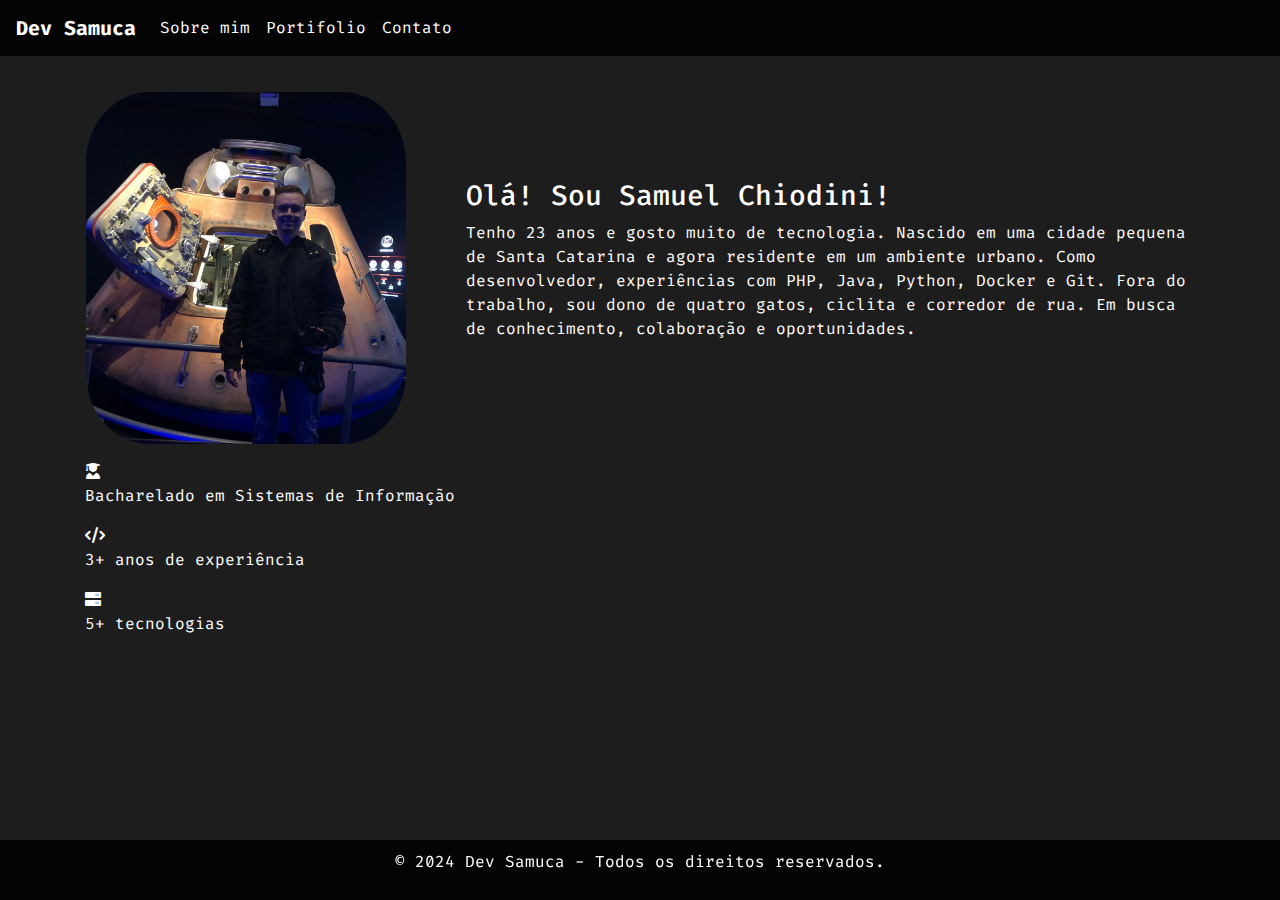
==== index.html @ 4c34ec91 "adicionando novos estilos e conteudo" ====
<!DOCTYPE html>
<html lang="pt-BR">

<head>
    <meta charset="UTF-8">
    <meta name="viewport" content="width=device-width, initial-scale=1.0">
    <link rel="stylesheet" href="https://cdn.jsdelivr.net/npm/bootstrap@4.4.1/dist/css/bootstrap.min.css"
        integrity="sha384-Vkoo8x4CGsO3+Hhxv8T/Q5PaXtkKtu6ug5TOeNV6gBiFeWPGFN9MuhOf23Q9Ifjh" crossorigin="anonymous">
    <link href="https://cdnjs.cloudflare.com/ajax/libs/font-awesome/6.0.0-beta3/css/all.min.css" rel="stylesheet">
    <link rel="preconnect" href="https://fonts.googleapis.com">
    <link rel="preconnect" href="https://fonts.gstatic.com" crossorigin>
    <link href="https://fonts.googleapis.com/css2?family=Fira+Code:wght@300..700&display=swap" rel="stylesheet">
    <link href="style.css" rel="stylesheet">
    <script src="https://code.jquery.com/jquery-3.4.1.slim.min.js"
        integrity="sha384-J6qa4849blE2+poT4WnyKhv5vZF5SrPo0iEjwBvKU7imGFAV0wwj1yYfoRSJoZ+n"
        crossorigin="anonymous"></script>
    <script src="https://cdn.jsdelivr.net/npm/popper.js@1.16.0/dist/umd/popper.min.js"
        integrity="sha384-Q6E9RHvbIyZFJoft+2mJbHaEWldlvI9IOYy5n3zV9zzTtmI3UksdQRVvoxMfooAo"
        crossorigin="anonymous"></script>
    <script src="https://cdn.jsdelivr.net/npm/bootstrap@4.4.1/dist/js/bootstrap.min.js"
        integrity="sha384-wfSDF2E50Y2D1uUdj0O3uMBJnjuUD4Ih7YwaYd1iqfktj0Uod8GCExl3Og8ifwB6"
        crossorigin="anonymous"></script>
    <title>Dev Samuca</title>

</head>

<body>
    <nav class="navbar navbar-expand-lg">
        <a class="navbar-brand" href="index.html"><b>Dev Samuca</b></a>
        <button class="navbar-toggler" type="button" data-toggle="collapse" data-target="#navbarNavAltMarkup"
            aria-controls="navbarNavAltMarkup" aria-expanded="false" aria-label="Toggle navigation">
            <span class="navbar-toggler-icon"></span>
        </button>
        <div class="collapse navbar-collapse" id="navbarNavAltMarkup">
            <div class="navbar-nav">
                <a class="nav-item nav-link" href="#">Sobre mim</a>
                <a class="nav-item nav-link" href="#">Portifolio</a>
                <a class="nav-item nav-link" href="#">Contato</a>
            </div>
        </div>
    </nav>
    <section>
        <div class="container">
            <div class="conteudo">
                <div class="row align-items-center">
                    <div class="col sobre-mim-ini">
                        <img src="./img/eu.jpeg" alt="" class="my-img">
                    </div>
                    <div class="col-8 sobre-mim-ini">
                        <h3>Olá! Sou Samuel Chiodini!</h3>
                        <p>
                            Tenho 23 anos e gosto muito de tecnologia. Nascido em uma cidade pequena de Santa Catarina e
                            agora residente em um ambiente urbano. Como desenvolvedor, experiências com PHP, Java,
                            Python, Docker e Git. Fora do trabalho, sou dono de quatro gatos, ciclita e corredor de rua.
                            Em busca de conhecimento, colaboração e oportunidades.
                        </p>
                    </div>
                </div>
                <div class="conhecimentos">
                    <span class="conhecimento-item">
                        <i class="fas fa-user-graduate"></i>
                        <p>Bacharelado em Sistemas de Informação</p>
                    </span>
                    <span class="conhecimento-item">
                        <i class="fas fa-code"></i>
                        <p>3+ anos de experiência</p>
                    </span>
                    <span class="conhecimento-item">
                        <i class="fas fa-server"></i>
                        <p>5+ tecnologias</p>
                    </span>
                </div>
            </div>
        </div>
    </section>
    <footer>
        <p>&copy; 2024 Dev Samuca - Todos os direitos reservados.</p>
    </footer>
</body>

</html>
---- style.css ----
body {
    font-family: Arial, sans-serif;
    margin: 0;
    padding: 0;
    /* background-image: url('./img/how-to-change-your-keyboard-layout-in-windows-11-1-compressed.webp'); */
    background-repeat: no-repeat;
    background-size: cover;
    background-color: rgb(29, 29, 29);
    color: #fff;
    font-family: "Fira Code", monospace;
}

header {
    background-color: #333;
    color: #fff;
    padding: 10px 0;
    display: flex;
}

nav {
    background-color: rgba(0, 0, 0, 0.836);
}

nav a {
    color: #fff;
}

section {
    padding: 20px;
}

footer {
    background-color: rgba(0, 0, 0, 0.836);
    color: #fff;
    text-align: center;
    padding: 10px 0;
    position: fixed;
    bottom: 0;
    width: 100%;
}

.my-img {
    width: 20rem;
    height: 22rem;
    border-radius: 20%;
    object-fit: cover;
}

.sobre-mim-ini {
    padding: 1rem;
}
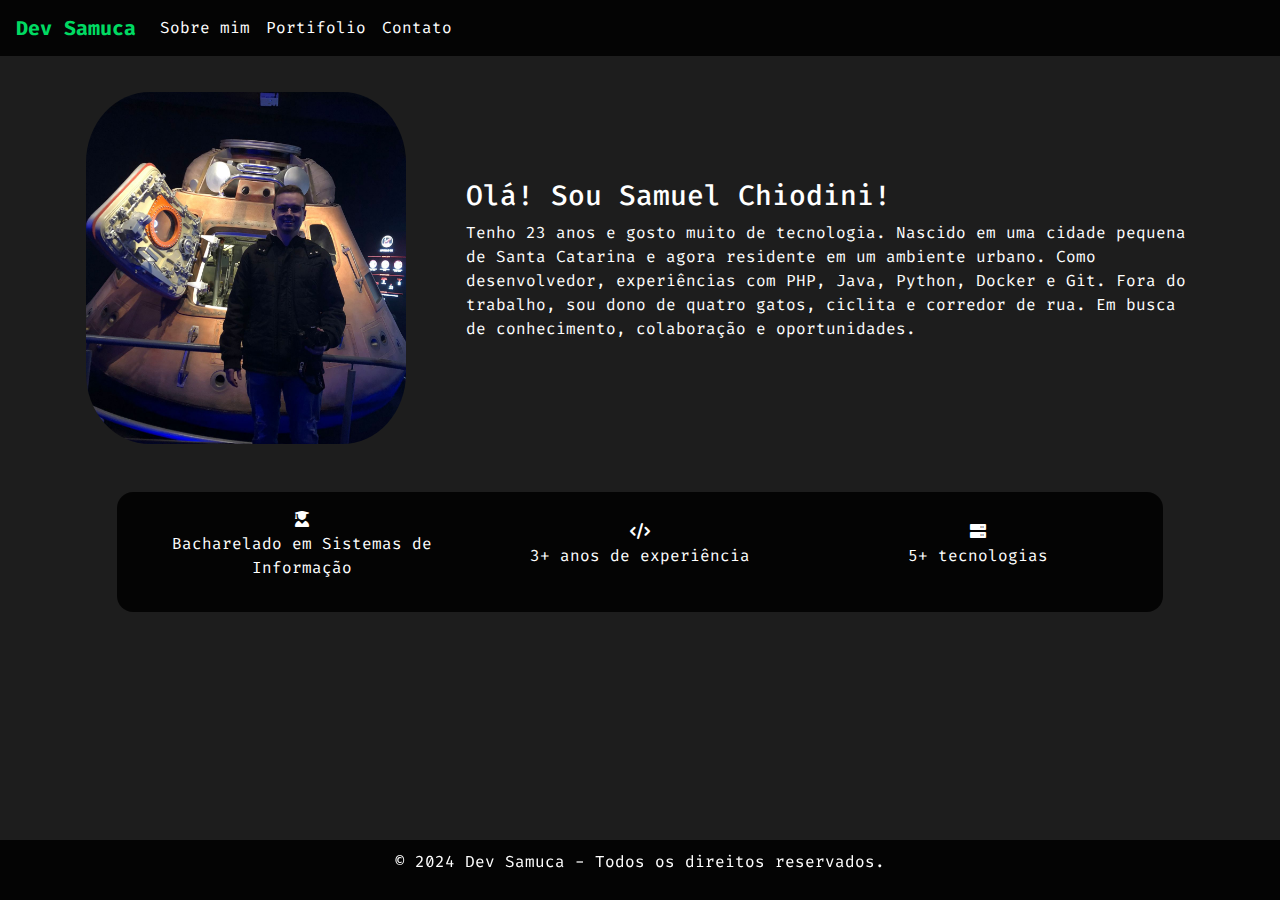
==== commit 718625f6: "ajustando novos estilos" ====
--- a/index.html
+++ b/index.html
@@ -33,42 +33,54 @@
         </button>
         <div class="collapse navbar-collapse" id="navbarNavAltMarkup">
             <div class="navbar-nav">
-                <a class="nav-item nav-link" href="#">Sobre mim</a>
-                <a class="nav-item nav-link" href="#">Portifolio</a>
-                <a class="nav-item nav-link" href="#">Contato</a>
+                <a class="nav-link" href="#">Sobre mim</a>
+                <a class="nav-link" href="#">Portifolio</a>
+                <a class="nav-link" href="#">Contato</a>
             </div>
         </div>
     </nav>
     <section>
         <div class="container">
-            <div class="conteudo">
-                <div class="row align-items-center">
-                    <div class="col sobre-mim-ini">
-                        <img src="./img/eu.jpeg" alt="" class="my-img">
-                    </div>
-                    <div class="col-8 sobre-mim-ini">
-                        <h3>Olá! Sou Samuel Chiodini!</h3>
-                        <p>
-                            Tenho 23 anos e gosto muito de tecnologia. Nascido em uma cidade pequena de Santa Catarina e
-                            agora residente em um ambiente urbano. Como desenvolvedor, experiências com PHP, Java,
-                            Python, Docker e Git. Fora do trabalho, sou dono de quatro gatos, ciclita e corredor de rua.
-                            Em busca de conhecimento, colaboração e oportunidades.
-                        </p>
+            <div class="row flex-column ">
+                <div class="col">
+                    <div class="row align-items-center">
+                        <div class="col sobre-mim-ini">
+                            <img src="./img/eu.jpeg" alt="" class="my-img">
+                        </div>
+                        <div class="col-8 sobre-mim-ini">
+                            <h3>Olá! Sou Samuel Chiodini!</h3>
+                            <p>
+                                Tenho 23 anos e gosto muito de tecnologia. Nascido em uma cidade pequena de Santa
+                                Catarina e
+                                agora residente em um ambiente urbano. Como desenvolvedor, experiências com PHP, Java,
+                                Python, Docker e Git. Fora do trabalho, sou dono de quatro gatos, ciclita e corredor de
+                                rua.
+                                Em busca de conhecimento, colaboração e oportunidades.
+                            </p>
+                        </div>
                     </div>
                 </div>
-                <div class="conhecimentos">
-                    <span class="conhecimento-item">
-                        <i class="fas fa-user-graduate"></i>
-                        <p>Bacharelado em Sistemas de Informação</p>
-                    </span>
-                    <span class="conhecimento-item">
-                        <i class="fas fa-code"></i>
-                        <p>3+ anos de experiência</p>
-                    </span>
-                    <span class="conhecimento-item">
-                        <i class="fas fa-server"></i>
-                        <p>5+ tecnologias</p>
-                    </span>
+                <div class="col">
+                    <div class="row align-items-center dados-mais">
+                        <div class="col icons-paragrafo">
+                            <span class="conhecimento-item">
+                                <i class="fas fa-user-graduate"></i>
+                                <p>Bacharelado em Sistemas de Informação</p>
+                            </span>
+                        </div>
+                        <div class="col icons-paragrafo">
+                            <span class="conhecimento-item">
+                                <i class="fas fa-code"></i>
+                                <p>3+ anos de experiência</p>
+                            </span>
+                        </div>
+                        <div class="col icons-paragrafo">
+                            <span class="conhecimento-item">
+                                <i class="fas fa-server"></i>
+                                <p>5+ tecnologias</p>
+                            </span>
+                        </div>
+                    </div>
                 </div>
             </div>
         </div>
--- a/style.css
+++ b/style.css
@@ -48,4 +48,26 @@
 
 .sobre-mim-ini {
     padding: 1rem;
+}
+
+.navbar-brand {
+    color: #00da62;
+}
+
+.navbar-brand:hover {
+    color: #00da62;
+}
+
+.nav-link:hover {
+    color: #00da62;
+}
+
+.dados-mais {
+    background-color: rgba(0, 0, 0, 0.836);
+    border-radius: 1rem;
+    padding: 1rem;
+    margin: 2rem;
+}
+.icons-paragrafo{
+    text-align: center;
 }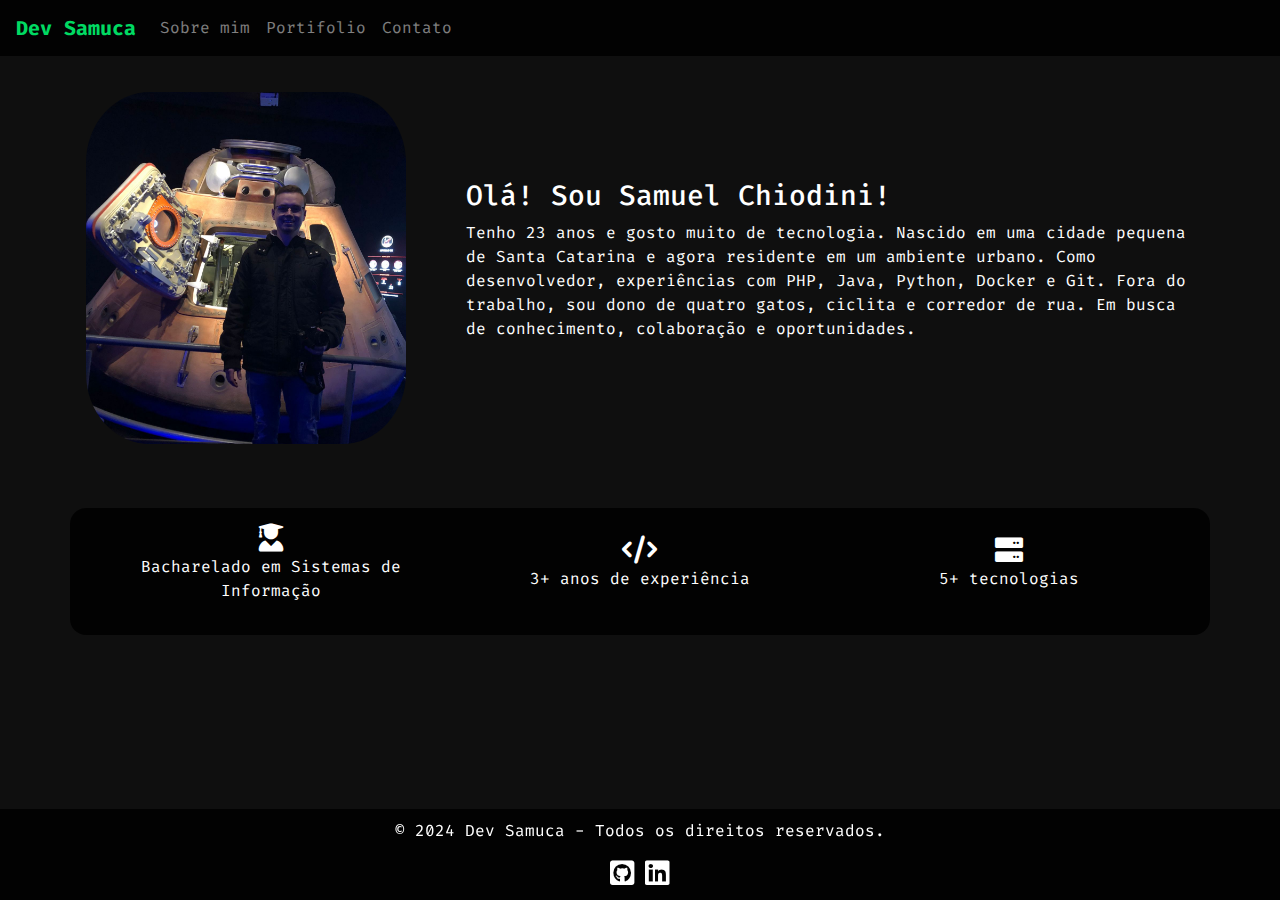
==== commit 6463b232: "estilo" ====
--- a/index.html
+++ b/index.html
@@ -25,7 +25,7 @@
 </head>
 
 <body>
-    <nav class="navbar navbar-expand-lg">
+    <nav class="navbar navbar-expand-lg navbar-dark">
         <a class="navbar-brand" href="index.html"><b>Dev Samuca</b></a>
         <button class="navbar-toggler" type="button" data-toggle="collapse" data-target="#navbarNavAltMarkup"
             aria-controls="navbarNavAltMarkup" aria-expanded="false" aria-label="Toggle navigation">
@@ -87,6 +87,12 @@
     </section>
     <footer>
         <p>&copy; 2024 Dev Samuca - Todos os direitos reservados.</p>
+        <a href="https://github.com/Samuca23" target="_blank" class="redes-sociais">
+            <i class="fab fa-github-square"></i>
+        </a>
+        <a href="https://www.linkedin.com/in/samuel-chiodini-5621931b3/" target="_blank" class="redes-sociais">
+            <i class="fab fa-linkedin"></i>
+        </a>
     </footer>
 </body>
 
--- a/style.css
+++ b/style.css
@@ -2,10 +2,9 @@
     font-family: Arial, sans-serif;
     margin: 0;
     padding: 0;
-    /* background-image: url('./img/how-to-change-your-keyboard-layout-in-windows-11-1-compressed.webp'); */
     background-repeat: no-repeat;
     background-size: cover;
-    background-color: rgb(29, 29, 29);
+    background-color: rgb(15, 15, 15);
     color: #fff;
     font-family: "Fira Code", monospace;
 }
@@ -17,7 +16,7 @@
     display: flex;
 }
 
-nav {
+.navbar {
     background-color: rgba(0, 0, 0, 0.836);
 }
 
@@ -51,23 +50,33 @@
 }
 
 .navbar-brand {
-    color: #00da62;
-}
-
-.navbar-brand:hover {
-    color: #00da62;
+    color: #00da62 !important;
 }
 
 .nav-link:hover {
-    color: #00da62;
+    color: #00da62 !important;
 }
 
 .dados-mais {
     background-color: rgba(0, 0, 0, 0.836);
     border-radius: 1rem;
     padding: 1rem;
-    margin: 2rem;
+    margin-top: 3rem;
+    margin-bottom: 3rem;
 }
 .icons-paragrafo{
     text-align: center;
+}
+
+i {
+    font-size: 28px;
+}
+
+.redes-sociais{
+    color: #ffffff;
+}
+
+.redes-sociais:hover{
+    color: #00da62;
+    text-decoration: none;
 }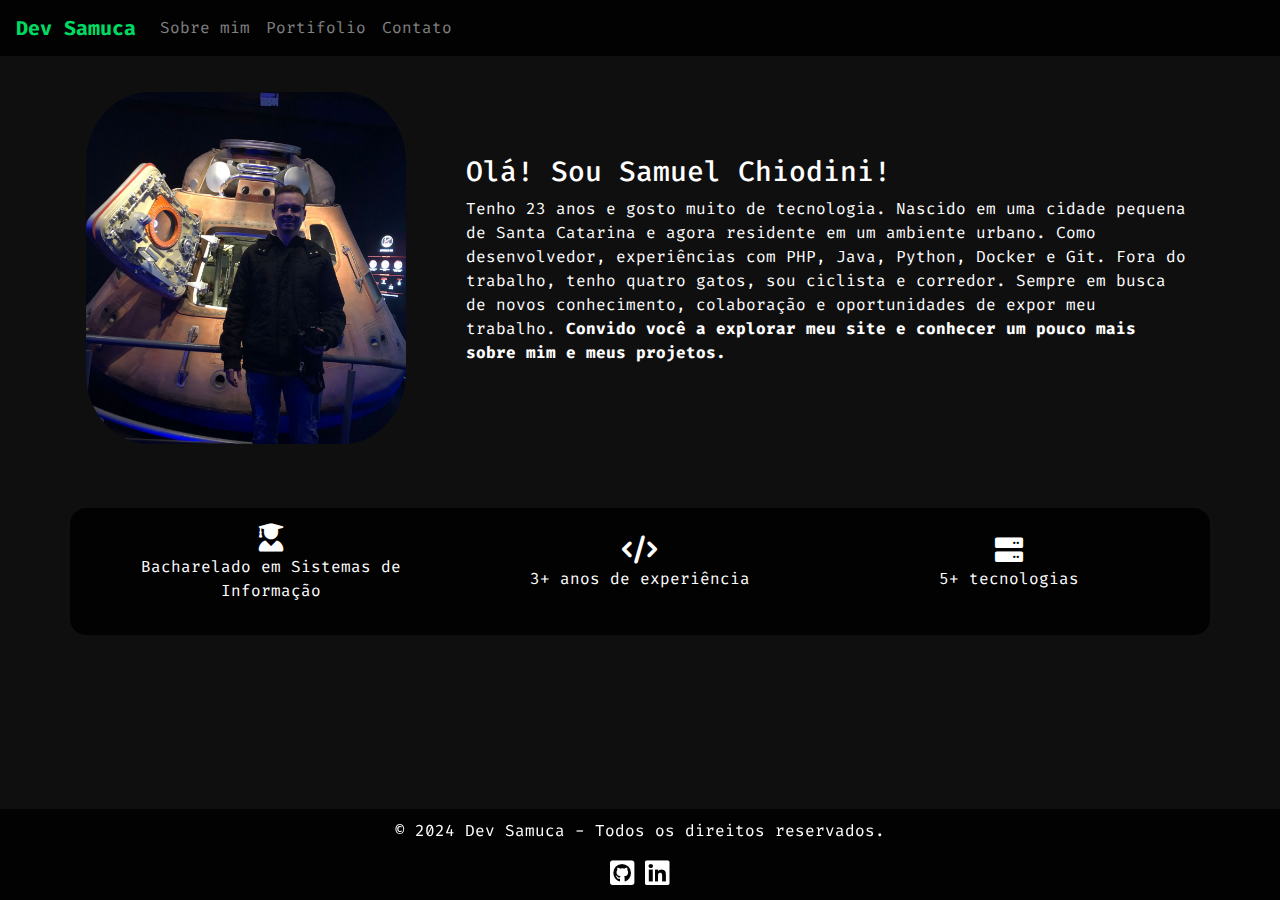
==== commit b4ac833b: "adicionado icone" ====
--- a/index.html
+++ b/index.html
@@ -4,6 +4,8 @@
 <head>
     <meta charset="UTF-8">
     <meta name="viewport" content="width=device-width, initial-scale=1.0">
+    <title>Dev Samuca</title>
+    <link rel="icon" href="img/icon_s.png" type="image/x-icon">
     <link rel="stylesheet" href="https://cdn.jsdelivr.net/npm/bootstrap@4.4.1/dist/css/bootstrap.min.css"
         integrity="sha384-Vkoo8x4CGsO3+Hhxv8T/Q5PaXtkKtu6ug5TOeNV6gBiFeWPGFN9MuhOf23Q9Ifjh" crossorigin="anonymous">
     <link href="https://cdnjs.cloudflare.com/ajax/libs/font-awesome/6.0.0-beta3/css/all.min.css" rel="stylesheet">
@@ -20,22 +22,21 @@
     <script src="https://cdn.jsdelivr.net/npm/bootstrap@4.4.1/dist/js/bootstrap.min.js"
         integrity="sha384-wfSDF2E50Y2D1uUdj0O3uMBJnjuUD4Ih7YwaYd1iqfktj0Uod8GCExl3Og8ifwB6"
         crossorigin="anonymous"></script>
-    <title>Dev Samuca</title>
 
 </head>
 
 <body>
     <nav class="navbar navbar-expand-lg navbar-dark">
-        <a class="navbar-brand" href="index.html"><b>Dev Samuca</b></a>
+        <a class="navbar-brand" href="#"><b>Dev Samuca</b></a>
         <button class="navbar-toggler" type="button" data-toggle="collapse" data-target="#navbarNavAltMarkup"
             aria-controls="navbarNavAltMarkup" aria-expanded="false" aria-label="Toggle navigation">
             <span class="navbar-toggler-icon"></span>
         </button>
         <div class="collapse navbar-collapse" id="navbarNavAltMarkup">
             <div class="navbar-nav">
-                <a class="nav-link" href="#">Sobre mim</a>
-                <a class="nav-link" href="#">Portifolio</a>
-                <a class="nav-link" href="#">Contato</a>
+                <a class="nav-link" href="sobre_mim.html">Sobre mim</a>
+                <a class="nav-link" href="portifolio.html">Portifolio</a>
+                <a class="nav-link" href="contato.html">Contato</a>
             </div>
         </div>
     </nav>
@@ -50,12 +51,11 @@
                         <div class="col-8 sobre-mim-ini">
                             <h3>Olá! Sou Samuel Chiodini!</h3>
                             <p>
-                                Tenho 23 anos e gosto muito de tecnologia. Nascido em uma cidade pequena de Santa
-                                Catarina e
-                                agora residente em um ambiente urbano. Como desenvolvedor, experiências com PHP, Java,
-                                Python, Docker e Git. Fora do trabalho, sou dono de quatro gatos, ciclita e corredor de
-                                rua.
-                                Em busca de conhecimento, colaboração e oportunidades.
+                                Tenho 23 anos e gosto muito de tecnologia. Nascido em uma cidade pequena de Santa Catarina 
+                                e agora residente em um ambiente urbano. Como desenvolvedor, experiências com PHP, Java,
+                                Python, Docker e Git. Fora do trabalho, tenho quatro gatos, sou ciclista e corredor. 
+                                Sempre em busca de novos conhecimento, colaboração e oportunidades de expor meu trabalho. 
+                                <b>Convido você a explorar meu site e conhecer um pouco mais sobre mim e meus projetos.</b>
                             </p>
                         </div>
                     </div>
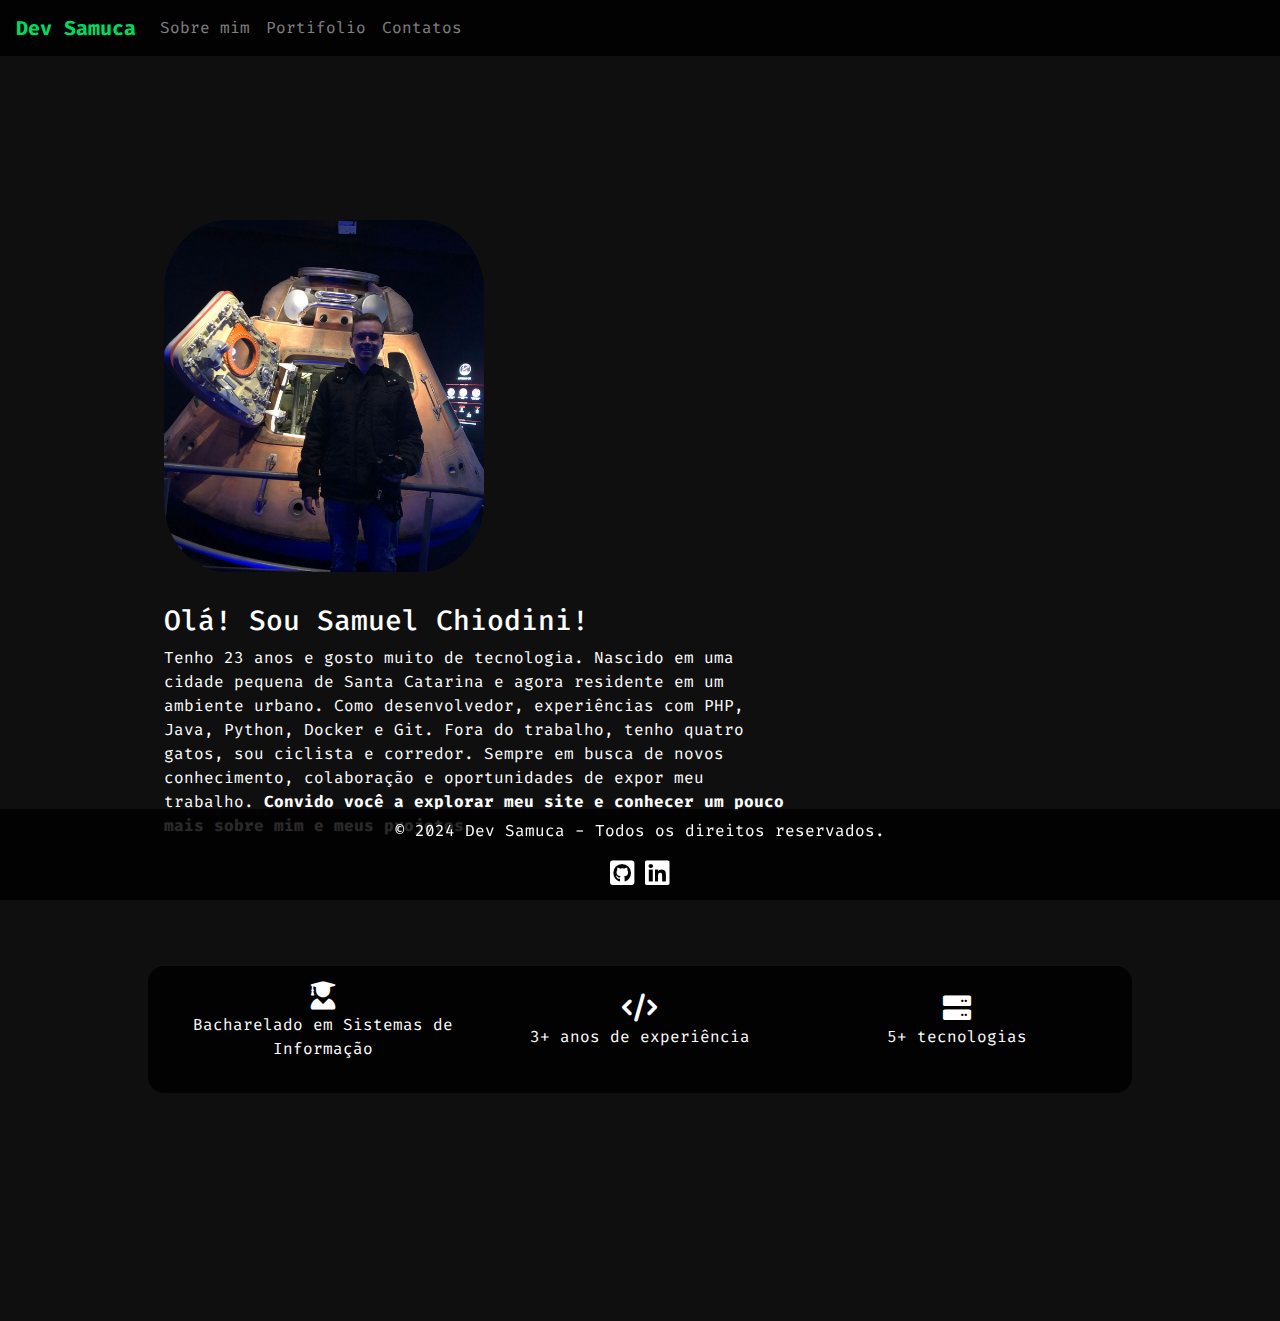
==== commit 189a3db5: "adicionado icone" ====
--- a/index.html
+++ b/index.html
@@ -27,7 +27,7 @@
 
 <body>
     <nav class="navbar navbar-expand-lg navbar-dark">
-        <a class="navbar-brand" href="#"><b>Dev Samuca</b></a>
+        <a class="navbar-brand" href="www.devsamuca.com"><b>Dev Samuca</b></a>
         <button class="navbar-toggler" type="button" data-toggle="collapse" data-target="#navbarNavAltMarkup"
             aria-controls="navbarNavAltMarkup" aria-expanded="false" aria-label="Toggle navigation">
             <span class="navbar-toggler-icon"></span>
@@ -36,7 +36,7 @@
             <div class="navbar-nav">
                 <a class="nav-link" href="sobre_mim.html">Sobre mim</a>
                 <a class="nav-link" href="portifolio.html">Portifolio</a>
-                <a class="nav-link" href="contato.html">Contato</a>
+                <a class="nav-link" href="contato.html">Contatos</a>
             </div>
         </div>
     </nav>
--- a/style.css
+++ b/style.css
@@ -26,6 +26,8 @@
 
 section {
     padding: 20px;
+    margin: 8rem;
+    margin-bottom: 10rem;
 }
 
 footer {
@@ -61,7 +63,7 @@
     background-color: rgba(0, 0, 0, 0.836);
     border-radius: 1rem;
     padding: 1rem;
-    margin-top: 3rem;
+    margin-top: 6rem;
     margin-bottom: 3rem;
 }
 .icons-paragrafo{
